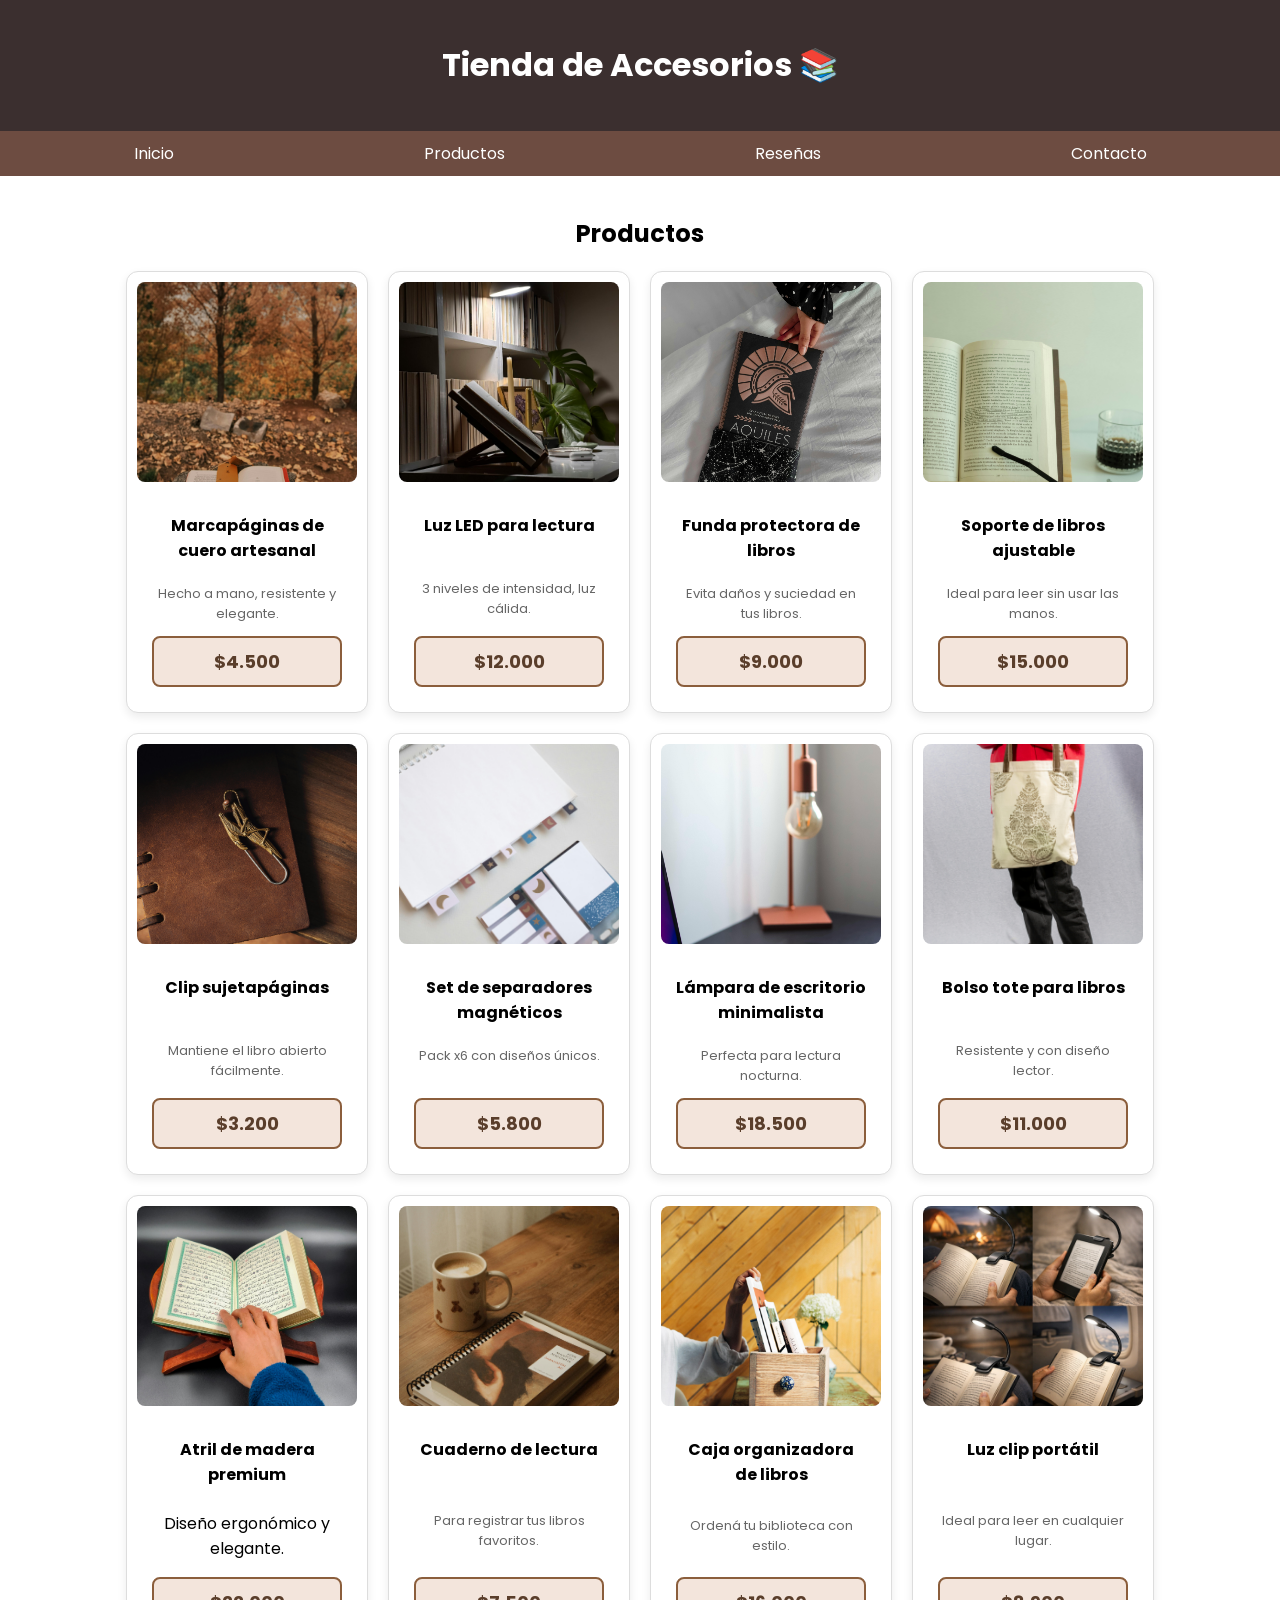
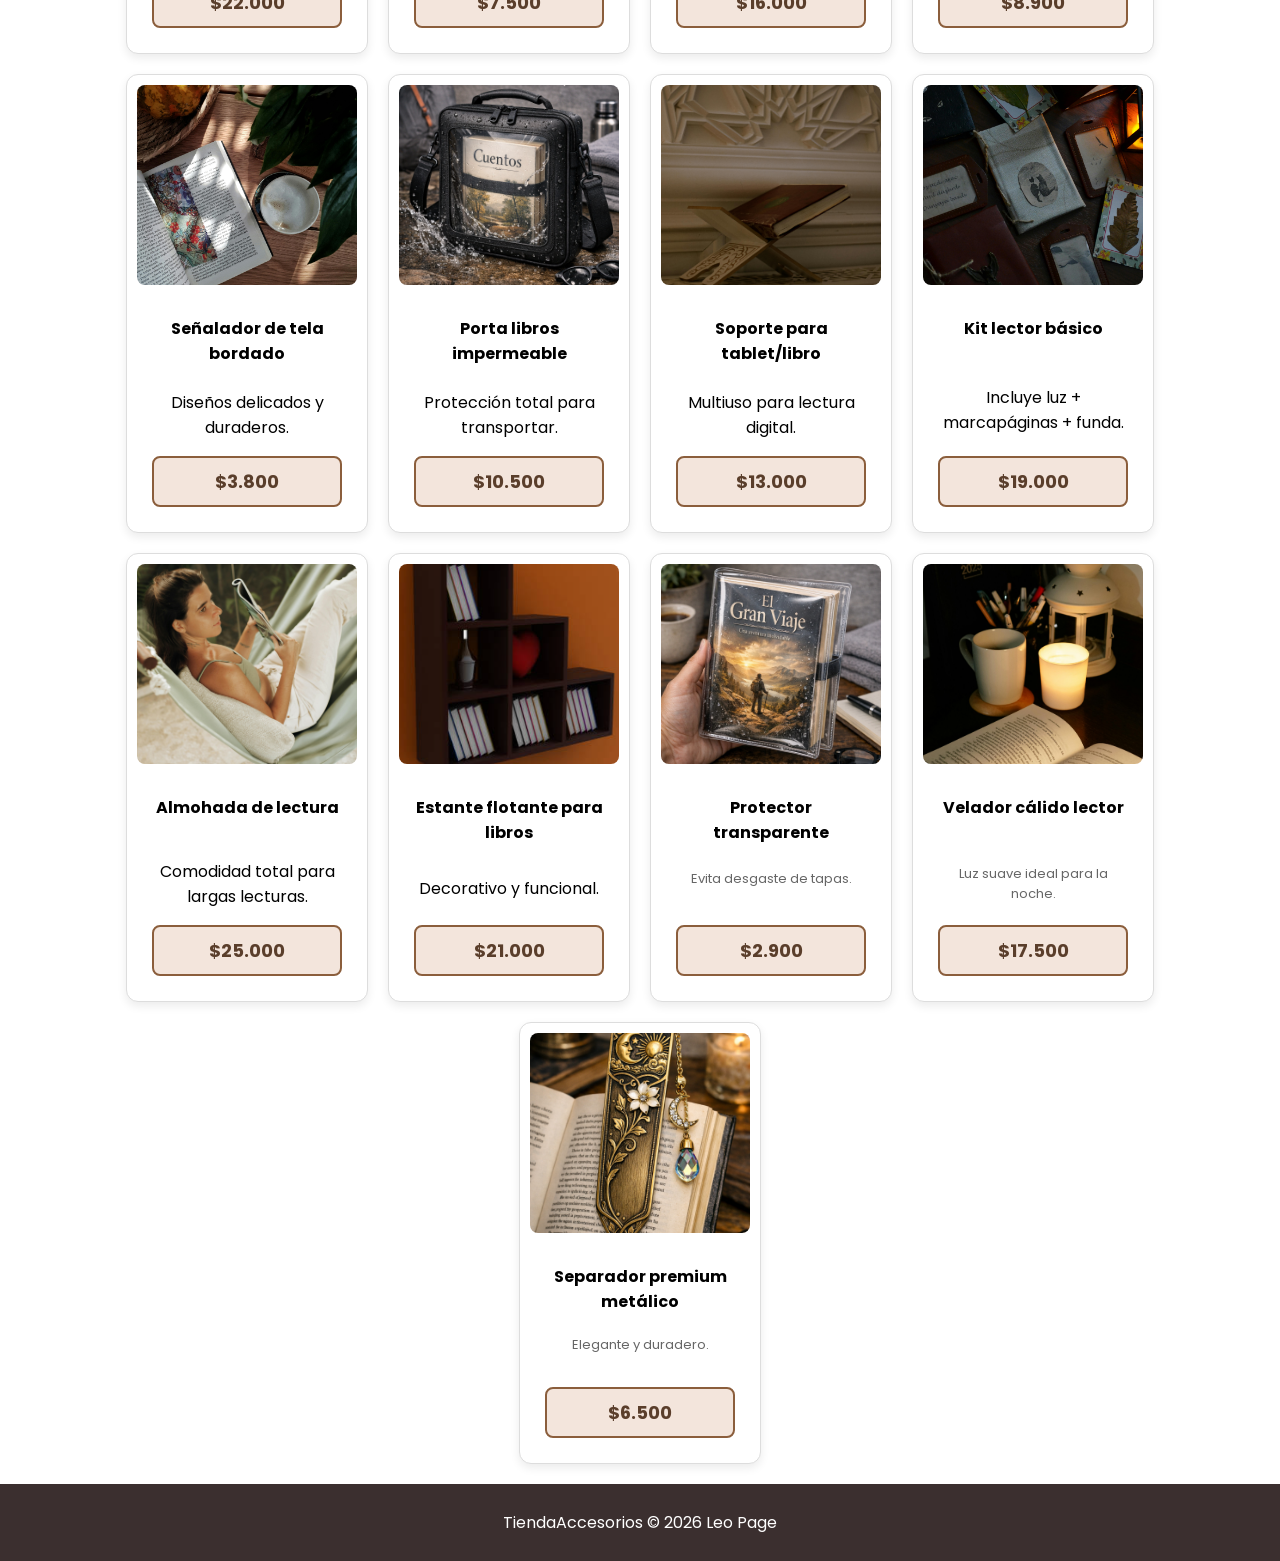
==== productos.html @ ea52442f "first commit" ====
<!doctype html>
<html lang="es">
  <head>
    <meta charset="UTF-8" />
    <title>Productos - TiendaAccesorios</title>
    <link rel="stylesheet" href="css/styles.css" />
    <link
      href="https://fonts.googleapis.com/css2?family=Poppins&display=swap"
      rel="stylesheet"
    />
  </head>

  <body>
    <header>
      <h1>Tienda de Accesorios 📚</h1>
    </header>

    <nav>
      <ul>
        <li><a href="index.html">Inicio</a></li>
        <li><a href="productos.html">Productos</a></li>
        <li><a href="index.html#resenas">Reseñas</a></li>
        <li><a href="index.html#contacto">Contacto</a></li>
      </ul>
    </nav>

    <main>
      <section id="productos">
        <h2 class="ph2">Productos</h2>
        <div class="productos-container">
          <div class="card">
            <img src="img/Marcapaginas.jpg" alt="Marcapáginas cuero" />
            <div class="card-body">
              <h3>Marcapáginas de cuero artesanal</h3>
              <p class="descripcion">Hecho a mano, resistente y elegante.</p>
              <div class="precio-box">$4.500</div>
            </div>
          </div>

          <div class="card">
            <img src="img/luz-led.jpg" alt="Luz LED" />
            <div class="card-body">
              <h3>Luz LED para lectura</h3>
              <p class="descripcion">3 niveles de intensidad, luz cálida.</p>
              <div class="precio-box">$12.000</div>
            </div>
          </div>

          <div class="card">
            <img src="img/funda.jpg" alt="Funda libro" />
            <div class="card-body">
              <h3>Funda protectora de libros</h3>
              <p class="descripcion">Evita daños y suciedad en tus libros.</p>
              <div class="precio-box">$9.000</div>
            </div>
          </div>

          <div class="card">
            <img src="img/soporte.jpg" alt="Soporte libros" />
            <div class="card-body">
              <h3>Soporte de libros ajustable</h3>
              <p class="descripcion">Ideal para leer sin usar las manos.</p>
              <div class="precio-box">$15.000</div>
            </div>
          </div>

          <div class="card">
            <img src="img/clip.jpg" alt="Clip sujetador" />
            <div class="card-body">
              <h3>Clip sujetapáginas</h3>
              <p class="descripcion">Mantiene el libro abierto fácilmente.</p>
              <div class="precio-box">$3.200</div>
            </div>
          </div>

          <div class="card">
            <img src="img/separadores.jpg" alt="Separadores" />
            <div class="card-body">
              <h3>Set de separadores magnéticos</h3>
              <p class="descripcion">Pack x6 con diseños únicos.</p>
              <div class="precio-box">$5.800</div>
            </div>
          </div>

          <div class="card">
            <img src="img/lamp.jpg" alt="Lámpara escritorio" />
            <div class="card-body">
              <h3>Lámpara de escritorio minimalista</h3>
              <p class="descripcion">Perfecta para lectura nocturna.</p>
              <div class="precio-box">$18.500</div>
            </div>
          </div>

          <div class="card">
            <img src="img/tote.jpg" alt="Bolso libros" />
            <div class="card-body">
              <h3>Bolso tote para libros</h3>
              <p class="descripcion">Resistente y con diseño lector.</p>
              <div class="precio-box">$11.000</div>
            </div>
          </div>

          <div class="card">
            <img src="img/atril.jpg" alt="Atril" />
            <div class="card-body">
              <h3>Atril de madera premium</h3>
              <p>Diseño ergonómico y elegante.</p>
              <div class="precio-box">$22.000</div>
            </div>
          </div>

          <div class="card">
            <img src="img/cuaderno.jpg" alt="Cuaderno" />
            <div class="card-body">
              <h3>Cuaderno de lectura</h3>
              <p class="descripcion">Para registrar tus libros favoritos.</p>
              <div class="precio-box">$7.500</div>
            </div>
          </div>

          <div class="card">
            <img src="img/caja.jpg" alt="Caja libros" />
            <div class="card-body">
              <h3>Caja organizadora de libros</h3>
              <p class="descripcion">Ordená tu biblioteca con estilo.</p>
              <div class="precio-box">$16.000</div>
            </div>
          </div>

          <div class="card">
            <img src="img/luzclip.png" alt="Luz clip" />
            <div class="card-body">
              <h3>Luz clip portátil</h3>
              <p class="descripcion">Ideal para leer en cualquier lugar.</p>
              <div class="precio-box">$8.900</div>
            </div>
          </div>

          <div class="card">
            <img src="img/senalador.jpg" alt="Señalador tela" />
            <div class="card-body">
              <h3>Señalador de tela bordado</h3>
              <p>Diseños delicados y duraderos.</p>
              <div class="precio-box">$3.800</div>
            </div>
          </div>

          <div class="card">
            <img src="img/portalibro.png" alt="Porta libros" />
            <div class="card-body">
              <h3>Porta libros impermeable</h3>
              <p>Protección total para transportar.</p>
              <div class="precio-box">$10.500</div>
            </div>
          </div>

          <div class="card">
            <img src="img/porta.jpg" alt="Soporte tablet" />
            <div class="card-body">
              <h3>Soporte para tablet/libro</h3>
              <p>Multiuso para lectura digital.</p>
              <div class="precio-box">$13.000</div>
            </div>
          </div>

          <div class="card">
            <img src="img/kitlector.jpg" alt="Kit lector" />
            <div class="card-body">
              <h3>Kit lector básico</h3>
              <p>Incluye luz + marcapáginas + funda.</p>
              <div class="precio-box">$19.000</div>
            </div>
          </div>

          <div class="card">
            <img src="img/almohada.jpg" alt="Almohada lectura" />
            <div class="card-body">
              <h3>Almohada de lectura</h3>
              <p>Comodidad total para largas lecturas.</p>
              <div class="precio-box">$25.000</div>
            </div>
          </div>

          <div class="card">
            <img src="img/estante.png" alt="Estante flotante" />
            <div class="card-body">
              <h3>Estante flotante para libros</h3>
              <p>Decorativo y funcional.</p>
              <div class="precio-box">$21.000</div>
            </div>
          </div>

          <div class="card">
            <img src="img/transpa.png" alt="Protector libro" />
            <div class="card-body">
              <h3>Protector transparente</h3>
              <p class="descripcion">Evita desgaste de tapas.</p>
              <div class="precio-box">$2.900</div>
            </div>
          </div>

          <div class="card">
            <img src="img/velador.jpg" alt="Velador" />
            <div class="card-body">
              <h3>Velador cálido lector</h3>
              <p class="descripcion">Luz suave ideal para la noche.</p>
              <div class="precio-box">$17.500</div>
            </div>
          </div>

          <div class="card">
            <img src="img/premium.png" alt="Separador premium" />
            <div class="card-body">
              <h3>Separador premium metálico</h3>
              <p class="descripcion">Elegante y duradero.</p>
              <div class="precio-box">$6.500</div>
            </div>
          </div>
        </div>
      </section>
    </main>

    <footer>
      <p>TiendaAccesorios © 2026 Leo Page</p>
    </footer>
  </body>
</html>
---- css/styles.css ----
body {
  font-family: "Poppins", sans-serif;
  margin: 0;
}

header {
  background: #3b2f2f;
  color: white;
  text-align: center;
  padding: 20px;
}

nav ul {
  display: flex;
  justify-content: center;
  list-style: none;
  background: #6d4c41;
  padding: 10px;
  margin: 0;
}

nav ul li {
  margin: 0 125px;
}

nav ul li a {
  color: white;
  text-decoration: none;
}

section {
  padding: 20px;
}

.ph2 {
  text-align: center;
}

.productos-container {
  display: flex;
  gap: 20px;
  flex-wrap: wrap;
  justify-content: center;
}

.productosD-container {
  display: flex;
  gap: 20px;
  flex-wrap: wrap;
  justify-content: space-evenly;
}

.grid-resenas {
  display: grid;
  grid-template-columns: repeat(2, 1fr);
  gap: 10px;
}

.resena {
  background: #eee;
  padding: 10px;
}

#contacto {
  background-color: #f9f5f1;
}

#contacto h2 {
  text-align: center;
}

.contacto-container {
  display: flex;
  gap: 20px;
  align-items: stretch;
}

.contacto-info {
  flex: 1;
  background: white;
  padding: 20px;
  border-radius: 10px;
}

.contacto-mapa {
  flex: 2;
}

.contacto-mapa iframe {
  width: 100%;
  height: 300px;
  border-radius: 10px;
}

#contacto form {
  flex: 1;
  background: white;
  padding: 25px 50px;
  border-radius: 10px;
  display: flex;
  flex-direction: column;
}

#contacto input,
#contacto textarea {
  width: 100%;
  padding: 10px;
  margin-bottom: 15px;
  border: 1px solid #ccc;
  border-radius: 6px;
}

#contacto button {
  padding: 12px;
  background-color: #8b5e3c;
  color: white;
  border: none;
  border-radius: 6px;
  cursor: pointer;
}

#contacto button:hover {
  background-color: #6f472c;
}

footer {
  background: #3b2f2f;
  color: white;
  text-align: center;
  padding: 10px;
}

#banner {
  width: 100%;
  margin: 0;
  padding: 0;
}

#banner video {
  width: 100%;
  height: 300px;
  object-fit: cover;
  display: block;
  filter: brightness(0.8);
}

.card {
  border: 1px solid #ddd;
  border-radius: 12px;
  overflow: hidden;
  width: 220px;
  padding: 10px;
  text-align: center;
  background: white;
  display: flex;
  flex-direction: column;
  justify-content: space-between;
  box-shadow: 0 4px 10px rgba(0, 0, 0, 0.08);
  transition: transform 0.2s ease;
}

.card img {
  width: 100%;
  height: 200px;
  object-fit: cover;
  border-radius: 8px;
}

.card-body {
  padding: 15px;
  display: flex;
  flex-direction: column;
  justify-content: space-between;
  height: 100%;
}

.card h3 {
  font-size: 16px;
  margin-bottom: 8px;
  min-height: 40px;
}

.descripcion {
  font-size: 13px;
  color: #666;
  margin-bottom: 12px;
  min-height: 40px;
}

.precio-box {
  background: #f3e5dc;
  border: 2px solid #8b5e3c;
  border-radius: 8px;
  padding: 10px;
  font-weight: bold;
  font-size: 18px;
  color: #5a3e2b;
}

.card:hover {
  transform: translateY(-5px);
}
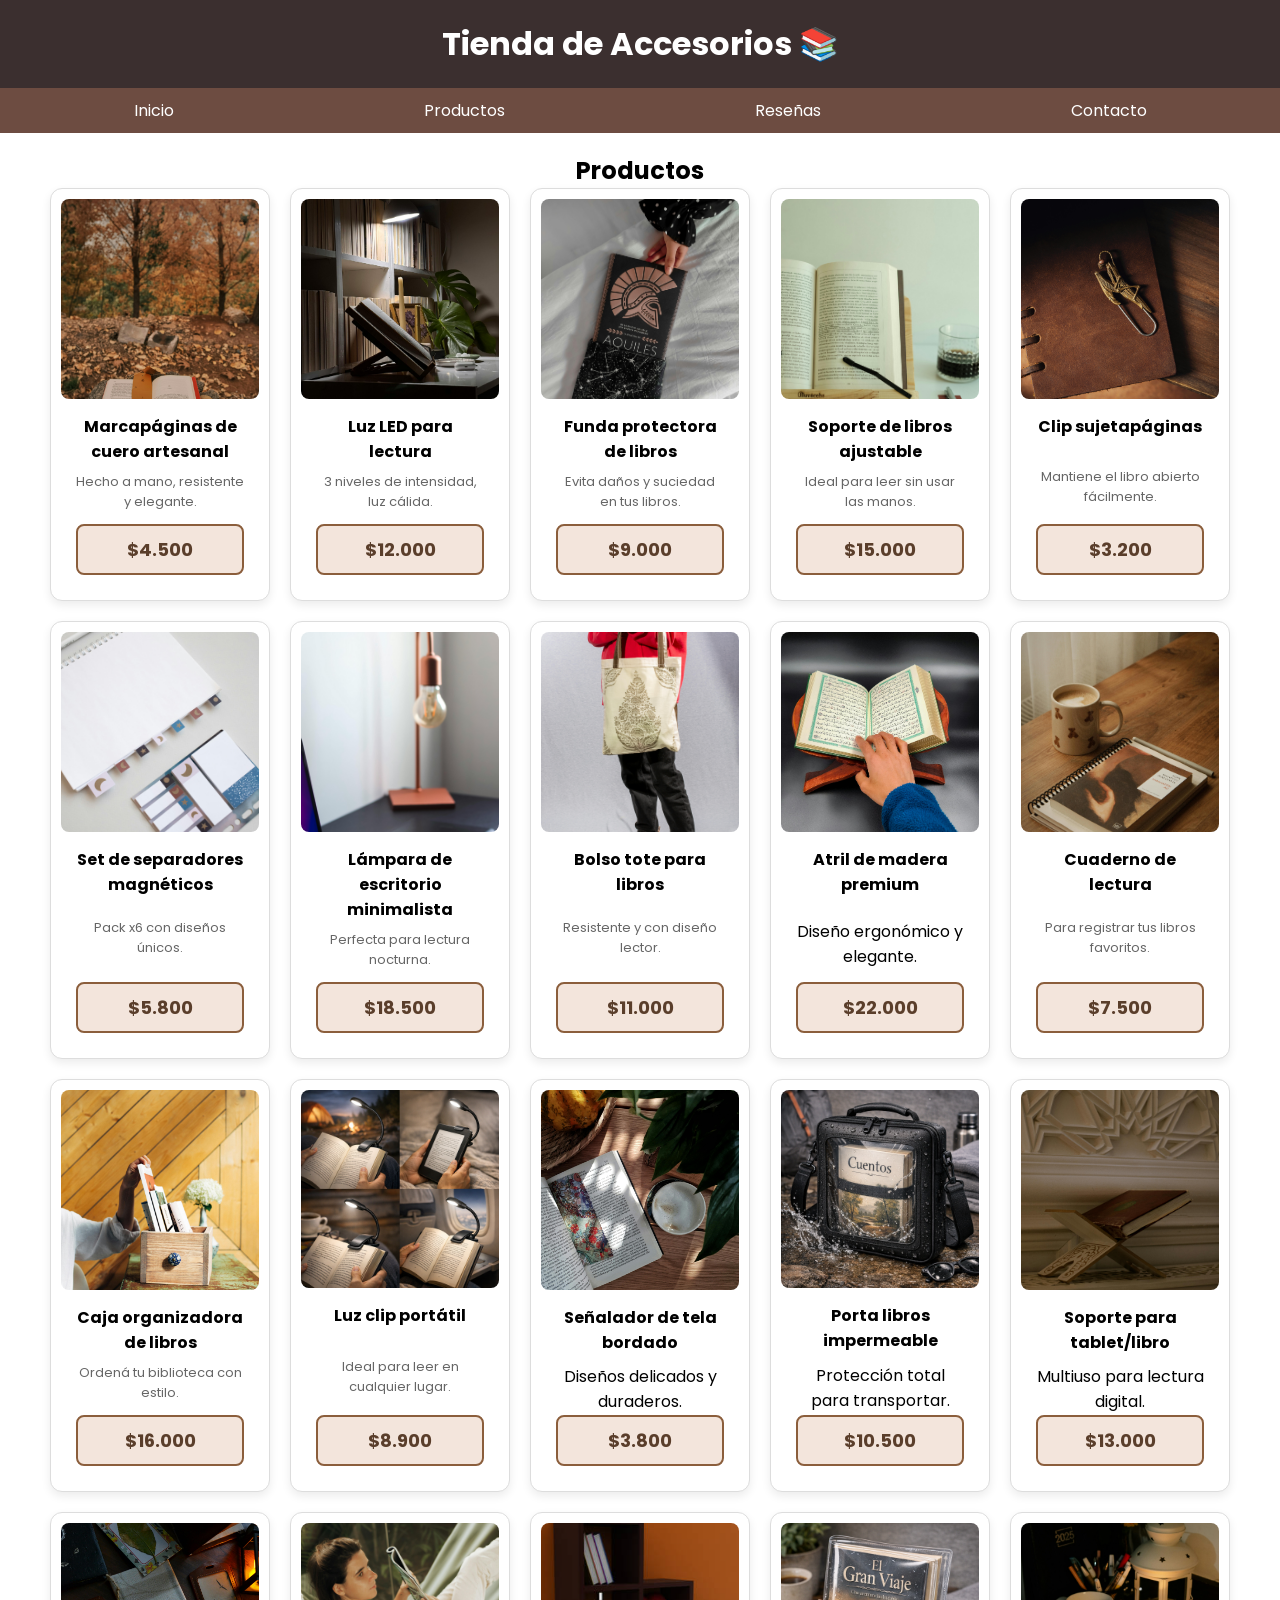
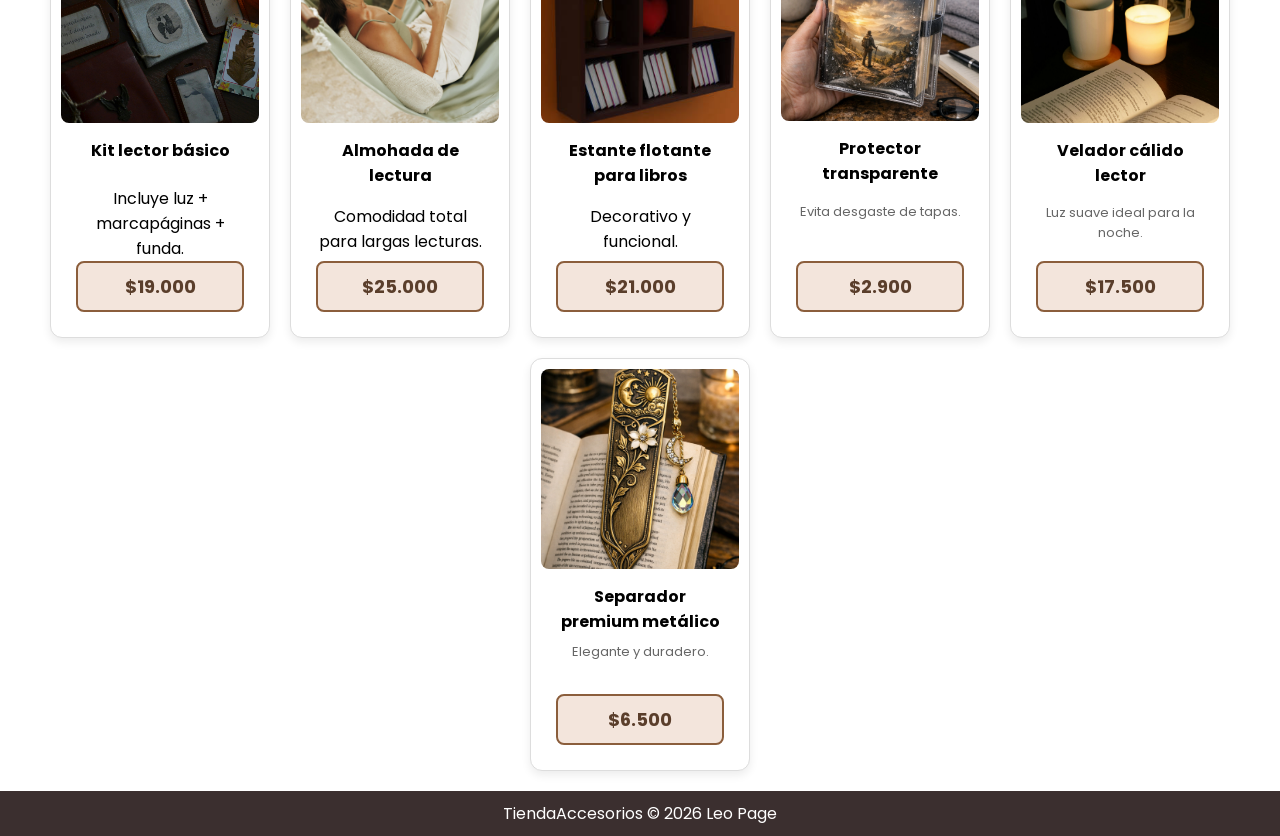
==== commit 39710189: "css mod" ====
--- a/productos.html
+++ b/productos.html
@@ -4,10 +4,7 @@
     <meta charset="UTF-8" />
     <title>Productos - TiendaAccesorios</title>
     <link rel="stylesheet" href="css/styles.css" />
-    <link
-      href="https://fonts.googleapis.com/css2?family=Poppins&display=swap"
-      rel="stylesheet"
-    />
+    <link href="https://fonts.googleapis.com/css2?family=Poppins&display=swap" rel="stylesheet"/>
   </head>
 
   <body>
--- a/css/styles.css
+++ b/css/styles.css
@@ -1,3 +1,9 @@
+* {
+  margin: 0;
+  padding: 0;
+  box-sizing: border-box;
+}
+
 body {
   font-family: "Poppins", sans-serif;
   margin: 0;
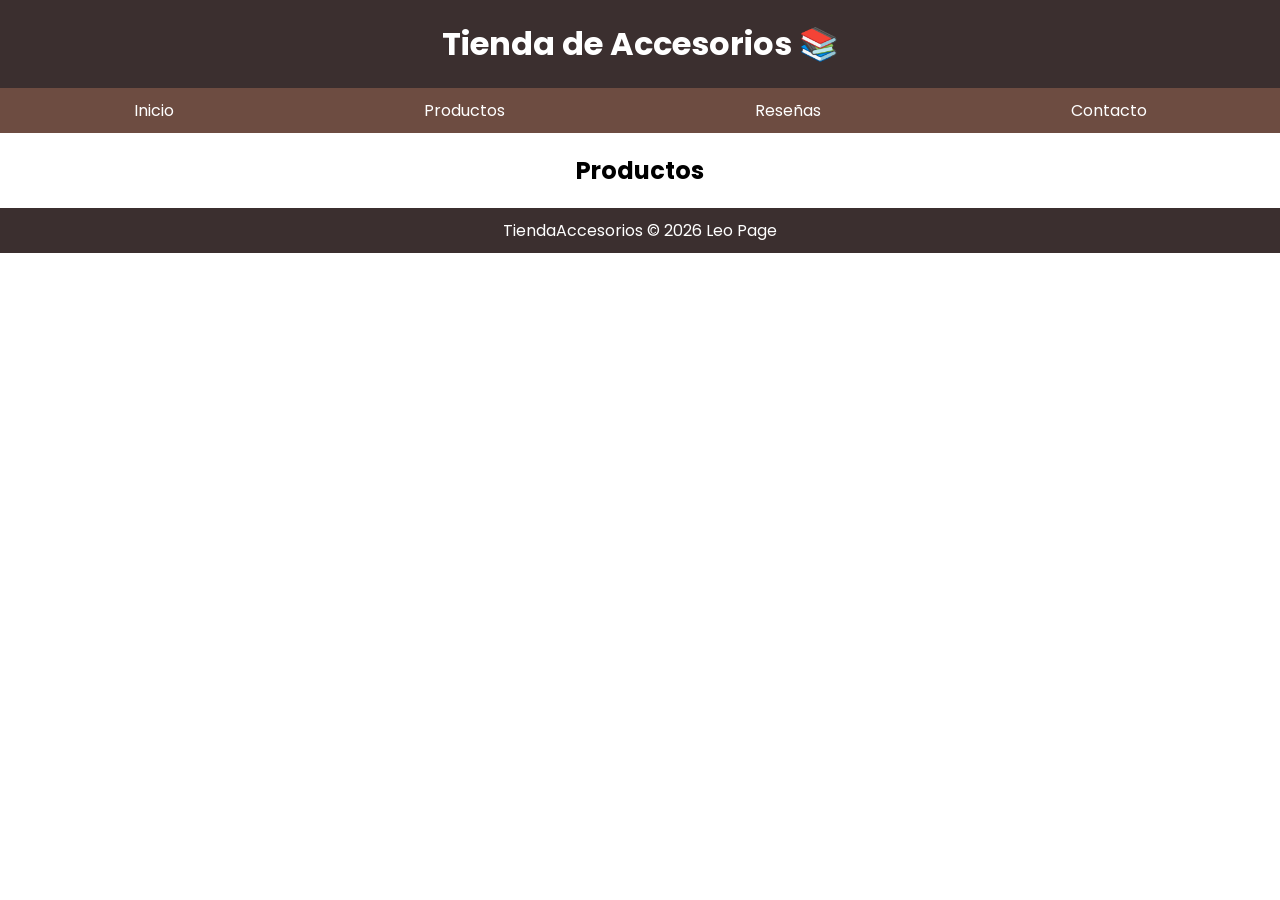
==== commit 01698fb0: "productos por api" ====
--- a/productos.html
+++ b/productos.html
@@ -24,198 +24,54 @@
     <main>
       <section id="productos">
         <h2 class="ph2">Productos</h2>
-        <div class="productos-container">
-          <div class="card">
-            <img src="img/Marcapaginas.jpg" alt="Marcapáginas cuero" />
-            <div class="card-body">
-              <h3>Marcapáginas de cuero artesanal</h3>
-              <p class="descripcion">Hecho a mano, resistente y elegante.</p>
-              <div class="precio-box">$4.500</div>
-            </div>
-          </div>
-
-          <div class="card">
-            <img src="img/luz-led.jpg" alt="Luz LED" />
-            <div class="card-body">
-              <h3>Luz LED para lectura</h3>
-              <p class="descripcion">3 niveles de intensidad, luz cálida.</p>
-              <div class="precio-box">$12.000</div>
-            </div>
-          </div>
-
-          <div class="card">
-            <img src="img/funda.jpg" alt="Funda libro" />
-            <div class="card-body">
-              <h3>Funda protectora de libros</h3>
-              <p class="descripcion">Evita daños y suciedad en tus libros.</p>
-              <div class="precio-box">$9.000</div>
-            </div>
-          </div>
-
-          <div class="card">
-            <img src="img/soporte.jpg" alt="Soporte libros" />
-            <div class="card-body">
-              <h3>Soporte de libros ajustable</h3>
-              <p class="descripcion">Ideal para leer sin usar las manos.</p>
-              <div class="precio-box">$15.000</div>
-            </div>
-          </div>
-
-          <div class="card">
-            <img src="img/clip.jpg" alt="Clip sujetador" />
-            <div class="card-body">
-              <h3>Clip sujetapáginas</h3>
-              <p class="descripcion">Mantiene el libro abierto fácilmente.</p>
-              <div class="precio-box">$3.200</div>
-            </div>
-          </div>
-
-          <div class="card">
-            <img src="img/separadores.jpg" alt="Separadores" />
-            <div class="card-body">
-              <h3>Set de separadores magnéticos</h3>
-              <p class="descripcion">Pack x6 con diseños únicos.</p>
-              <div class="precio-box">$5.800</div>
-            </div>
-          </div>
-
-          <div class="card">
-            <img src="img/lamp.jpg" alt="Lámpara escritorio" />
-            <div class="card-body">
-              <h3>Lámpara de escritorio minimalista</h3>
-              <p class="descripcion">Perfecta para lectura nocturna.</p>
-              <div class="precio-box">$18.500</div>
-            </div>
-          </div>
-
-          <div class="card">
-            <img src="img/tote.jpg" alt="Bolso libros" />
-            <div class="card-body">
-              <h3>Bolso tote para libros</h3>
-              <p class="descripcion">Resistente y con diseño lector.</p>
-              <div class="precio-box">$11.000</div>
-            </div>
-          </div>
-
-          <div class="card">
-            <img src="img/atril.jpg" alt="Atril" />
-            <div class="card-body">
-              <h3>Atril de madera premium</h3>
-              <p>Diseño ergonómico y elegante.</p>
-              <div class="precio-box">$22.000</div>
-            </div>
-          </div>
-
-          <div class="card">
-            <img src="img/cuaderno.jpg" alt="Cuaderno" />
-            <div class="card-body">
-              <h3>Cuaderno de lectura</h3>
-              <p class="descripcion">Para registrar tus libros favoritos.</p>
-              <div class="precio-box">$7.500</div>
-            </div>
-          </div>
-
-          <div class="card">
-            <img src="img/caja.jpg" alt="Caja libros" />
-            <div class="card-body">
-              <h3>Caja organizadora de libros</h3>
-              <p class="descripcion">Ordená tu biblioteca con estilo.</p>
-              <div class="precio-box">$16.000</div>
-            </div>
-          </div>
-
-          <div class="card">
-            <img src="img/luzclip.png" alt="Luz clip" />
-            <div class="card-body">
-              <h3>Luz clip portátil</h3>
-              <p class="descripcion">Ideal para leer en cualquier lugar.</p>
-              <div class="precio-box">$8.900</div>
-            </div>
-          </div>
-
-          <div class="card">
-            <img src="img/senalador.jpg" alt="Señalador tela" />
-            <div class="card-body">
-              <h3>Señalador de tela bordado</h3>
-              <p>Diseños delicados y duraderos.</p>
-              <div class="precio-box">$3.800</div>
-            </div>
-          </div>
-
-          <div class="card">
-            <img src="img/portalibro.png" alt="Porta libros" />
-            <div class="card-body">
-              <h3>Porta libros impermeable</h3>
-              <p>Protección total para transportar.</p>
-              <div class="precio-box">$10.500</div>
-            </div>
-          </div>
-
-          <div class="card">
-            <img src="img/porta.jpg" alt="Soporte tablet" />
-            <div class="card-body">
-              <h3>Soporte para tablet/libro</h3>
-              <p>Multiuso para lectura digital.</p>
-              <div class="precio-box">$13.000</div>
-            </div>
-          </div>
-
-          <div class="card">
-            <img src="img/kitlector.jpg" alt="Kit lector" />
-            <div class="card-body">
-              <h3>Kit lector básico</h3>
-              <p>Incluye luz + marcapáginas + funda.</p>
-              <div class="precio-box">$19.000</div>
-            </div>
-          </div>
-
-          <div class="card">
-            <img src="img/almohada.jpg" alt="Almohada lectura" />
-            <div class="card-body">
-              <h3>Almohada de lectura</h3>
-              <p>Comodidad total para largas lecturas.</p>
-              <div class="precio-box">$25.000</div>
-            </div>
-          </div>
-
-          <div class="card">
-            <img src="img/estante.png" alt="Estante flotante" />
-            <div class="card-body">
-              <h3>Estante flotante para libros</h3>
-              <p>Decorativo y funcional.</p>
-              <div class="precio-box">$21.000</div>
-            </div>
-          </div>
-
-          <div class="card">
-            <img src="img/transpa.png" alt="Protector libro" />
-            <div class="card-body">
-              <h3>Protector transparente</h3>
-              <p class="descripcion">Evita desgaste de tapas.</p>
-              <div class="precio-box">$2.900</div>
-            </div>
-          </div>
-
-          <div class="card">
-            <img src="img/velador.jpg" alt="Velador" />
-            <div class="card-body">
-              <h3>Velador cálido lector</h3>
-              <p class="descripcion">Luz suave ideal para la noche.</p>
-              <div class="precio-box">$17.500</div>
-            </div>
-          </div>
-
-          <div class="card">
-            <img src="img/premium.png" alt="Separador premium" />
-            <div class="card-body">
-              <h3>Separador premium metálico</h3>
-              <p class="descripcion">Elegante y duradero.</p>
-              <div class="precio-box">$6.500</div>
-            </div>
-          </div>
+        <div class="productos-deco">
+        </div>
+        <div class="productos-furniture">
         </div>
       </section>
     </main>
+
+    <script>
+  fetch('https://dummyjson.com/products/category/home-decoration')
+    .then(response => response.json())
+    .then(data => {
+      const productosContainer = document.querySelector('.productos-deco');
+      data.products.forEach(producto => {
+        const card = document.createElement('div');
+        card.classList.add('card');
+        card.innerHTML = `
+          <img src="${producto.thumbnail}" alt="${producto.title}" />
+          <div class="card-body">
+            <h3>${producto.title}</h3>
+            <p class="descripcion">${producto.description}</p>
+            <div class="precio-box">$${producto.price}</div>
+          </div>
+        `;
+        productosContainer.appendChild(card);
+      });
+    })
+    .catch(error => console.error('Error al cargar los productos:', error));
+
+      fetch('https://dummyjson.com/products/category/furniture')
+    .then(response => response.json())
+    .then(data => {
+      const productosContainer = document.querySelector('.productos-furniture');
+      data.products.forEach(producto => {
+        const card = document.createElement('div');
+        card.classList.add('card');
+        card.innerHTML = `
+          <img src="${producto.thumbnail}" alt="${producto.title}" />
+          <div class="card-body">
+            <h3>${producto.title}</h3>
+            <p class="descripcion">${producto.description}</p>
+            <div class="precio-box">$${producto.price}</div>
+          </div>
+        `;
+        productosContainer.appendChild(card);
+      });
+    })
+    .catch(error => console.error('Error al cargar los productos:', error));
+</script>
 
     <footer>
       <p>TiendaAccesorios © 2026 Leo Page</p>
--- a/css/styles.css
+++ b/css/styles.css
@@ -42,7 +42,7 @@
   text-align: center;
 }
 
-.productos-container {
+.productos-deco, .productos-furniture{
   display: flex;
   gap: 20px;
   flex-wrap: wrap;
@@ -53,7 +53,7 @@
   display: flex;
   gap: 20px;
   flex-wrap: wrap;
-  justify-content: space-evenly;
+  justify-content: center;
 }
 
 .grid-resenas {
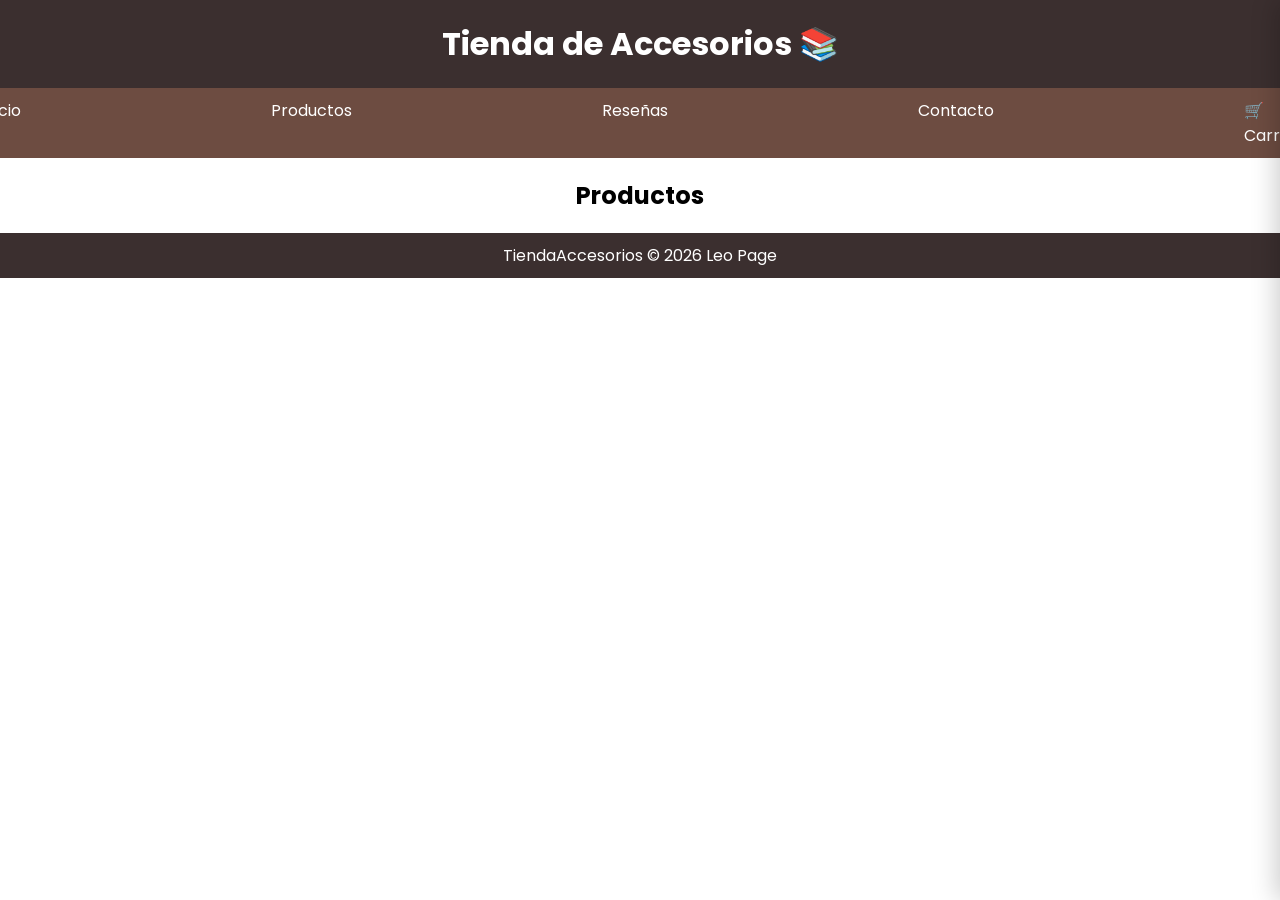
==== commit c3a8a870: "added: SEO, media query, comments, validar form y boton de finaliza compra" ====
--- a/productos.html
+++ b/productos.html
@@ -2,8 +2,11 @@
 <html lang="es">
   <head>
     <meta charset="UTF-8" />
+    <meta name="viewport" content="width=device-width, initial-scale=1.0" />
     <title>Productos - TiendaAccesorios</title>
+    <meta name="description" content="Catálogo de productos de TiendaAccesorios." />
     <link rel="stylesheet" href="css/styles.css" />
+    <script src="js/script.js"></script>
     <link href="https://fonts.googleapis.com/css2?family=Poppins&display=swap" rel="stylesheet"/>
   </head>
 
@@ -31,7 +34,8 @@
       </section>
     </main>
 
-    <script>
+<script src="js/carrito.js"></script>
+<script>
   fetch('https://dummyjson.com/products/category/home-decoration')
     .then(response => response.json())
     .then(data => {
@@ -47,26 +51,20 @@
             <div class="precio-box">$${producto.price}</div>
           </div>
         `;
-        productosContainer.appendChild(card);
-      });
-    })
-    .catch(error => console.error('Error al cargar los productos:', error));
 
-      fetch('https://dummyjson.com/products/category/furniture')
-    .then(response => response.json())
-    .then(data => {
-      const productosContainer = document.querySelector('.productos-furniture');
-      data.products.forEach(producto => {
-        const card = document.createElement('div');
-        card.classList.add('card');
-        card.innerHTML = `
-          <img src="${producto.thumbnail}" alt="${producto.title}" />
-          <div class="card-body">
-            <h3>${producto.title}</h3>
-            <p class="descripcion">${producto.description}</p>
-            <div class="precio-box">$${producto.price}</div>
-          </div>
-        `;
+        const btnAgregar = document.createElement('button');
+        btnAgregar.classList.add('btn-agregar');
+        btnAgregar.textContent = 'Agregar al carrito';
+        btnAgregar.addEventListener('click', () => {
+          agregarAlCarrito({
+            id: producto.id,
+            title: producto.title,
+            price: producto.price,
+            thumbnail: producto.thumbnail,
+          });
+        });
+        card.querySelector('.card-body').appendChild(btnAgregar);
+
         productosContainer.appendChild(card);
       });
     })
--- a/css/styles.css
+++ b/css/styles.css
@@ -127,6 +127,12 @@
 
 #contacto button:hover {
   background-color: #6f472c;
+}
+
+@media (max-width: 768px) {
+  .contacto-container {
+    flex-direction: column;
+  }
 }
 
 footer {
@@ -206,3 +212,261 @@
 .card:hover {
   transform: translateY(-5px);
 }
+
+/* ── BADGE DEL NAV ── */
+.badge-carrito {
+  background: #8b5e3c;
+  color: white;
+  border-radius: 50%;
+  width: 20px;
+  height: 20px;
+  font-size: 11px;
+  display: inline-flex;
+  align-items: center;
+  justify-content: center;
+  margin-left: 4px;
+  font-weight: bold;
+  vertical-align: middle;
+}
+
+/* ── PANEL LATERAL ── */
+.panel-carrito {
+  position: fixed;
+  top: 0;
+  right: 0;
+  width: 380px;
+  max-width: 92vw;
+  height: 100vh;
+  background: white;
+  box-shadow: -4px 0 24px rgba(0, 0, 0, 0.2);
+  z-index: 1000;
+  display: flex;
+  flex-direction: column;
+  transform: translateX(100%);
+  transition: transform 0.3s ease;
+}
+
+.panel-carrito.abierto {
+  transform: translateX(0);
+}
+
+.overlay-carrito {
+  position: fixed;
+  inset: 0;
+  background: rgba(0, 0, 0, 0.45);
+  z-index: 999;
+  display: none;
+}
+
+.overlay-carrito.abierto {
+  display: block;
+}
+
+.panel-header {
+  display: flex;
+  justify-content: space-between;
+  align-items: center;
+  padding: 16px 20px;
+  background: #3b2f2f;
+  color: white;
+  flex-shrink: 0;
+}
+
+.panel-header h3 {
+  margin: 0;
+  font-size: 18px;
+}
+
+.panel-header button {
+  background: none;
+  border: none;
+  color: white;
+  font-size: 22px;
+  cursor: pointer;
+  line-height: 1;
+}
+
+#lista-carrito {
+  list-style: none;
+  padding: 0;
+  margin: 0;
+  overflow-y: auto;
+  flex: 1;
+}
+
+.carrito-item {
+  display: flex;
+  gap: 12px;
+  padding: 12px 16px;
+  border-bottom: 1px solid #eee;
+  align-items: flex-start;
+}
+
+.carrito-item img {
+  width: 70px;
+  height: 70px;
+  object-fit: cover;
+  border-radius: 6px;
+  flex-shrink: 0;
+}
+
+.carrito-item-info {
+  flex: 1;
+  display: flex;
+  flex-direction: column;
+  gap: 3px;
+}
+
+.carrito-nombre {
+  font-size: 13px;
+  font-weight: bold;
+  margin: 0;
+  line-height: 1.3;
+}
+
+.carrito-precio {
+  font-size: 12px;
+  color: #888;
+  margin: 0;
+}
+
+.carrito-controles {
+  display: flex;
+  align-items: center;
+  gap: 8px;
+  margin-top: 4px;
+}
+
+.carrito-controles button {
+  width: 26px;
+  height: 26px;
+  border: 1px solid #8b5e3c;
+  background: white;
+  border-radius: 4px;
+  cursor: pointer;
+  font-size: 16px;
+  display: flex;
+  align-items: center;
+  justify-content: center;
+  color: #8b5e3c;
+  font-family: inherit;
+}
+
+.carrito-controles button:hover {
+  background: #f3e5dc;
+}
+
+.carrito-controles span {
+  font-weight: bold;
+  min-width: 20px;
+  text-align: center;
+  font-size: 14px;
+}
+
+.carrito-subtotal {
+  font-size: 12px;
+  font-weight: bold;
+  color: #5a3e2b;
+  margin: 2px 0 0;
+}
+
+.btn-eliminar {
+  background: none;
+  border: none;
+  color: #cc3333;
+  font-size: 18px;
+  cursor: pointer;
+  padding: 2px 6px;
+  flex-shrink: 0;
+  align-self: flex-start;
+  line-height: 1;
+}
+
+.btn-eliminar:hover {
+  color: #990000;
+}
+
+.carrito-vacio {
+  text-align: center;
+  padding: 50px 20px;
+  color: #aaa;
+  font-size: 15px;
+}
+
+.panel-footer {
+  padding: 16px 20px;
+  border-top: 2px solid #eee;
+  background: white;
+  flex-shrink: 0;
+}
+
+#total-carrito {
+  font-size: 18px;
+  font-weight: bold;
+  color: #3b2f2f;
+  margin: 0 0 12px;
+}
+
+#finalizar-compra {
+  width: 100%;
+  padding: 10px;
+  background: #4caf50;
+  color: white;
+  border: none;
+  border-radius: 6px;
+  cursor: pointer;
+  font-size: 14px;
+  font-family: inherit;
+  margin-bottom: 10px;
+}
+
+#finalizar-compra:hover {
+  background: #3d8b40;
+}
+
+#vaciar-carrito {
+  width: 100%;
+  padding: 10px;
+  background: #cc4444;
+  color: white;
+  border: none;
+  border-radius: 6px;
+  cursor: pointer;
+  font-size: 14px;
+  font-family: inherit;
+}
+
+#vaciar-carrito:hover {
+  background: #aa2222;
+}
+
+/* ── BOTÓN AGREGAR EN CARDS ── */
+.btn-agregar {
+  width: 100%;
+  padding: 10px;
+  background: #8b5e3c;
+  color: white;
+  border: none;
+  border-radius: 6px;
+  cursor: pointer;
+  font-size: 14px;
+  margin-top: 10px;
+  font-family: inherit;
+  transition: background 0.2s;
+}
+
+.btn-agregar:hover {
+  background: #6f472c;
+}
+
+/* ── ANIMACIÓN BOTÓN NAV ── */
+@keyframes carritoPulse {
+  0%   { transform: scale(1); }
+  50%  { transform: scale(1.25); }
+  100% { transform: scale(1); }
+}
+
+.carrito-pulse {
+  display: inline-block;
+  animation: carritoPulse 0.35s ease;
+}
